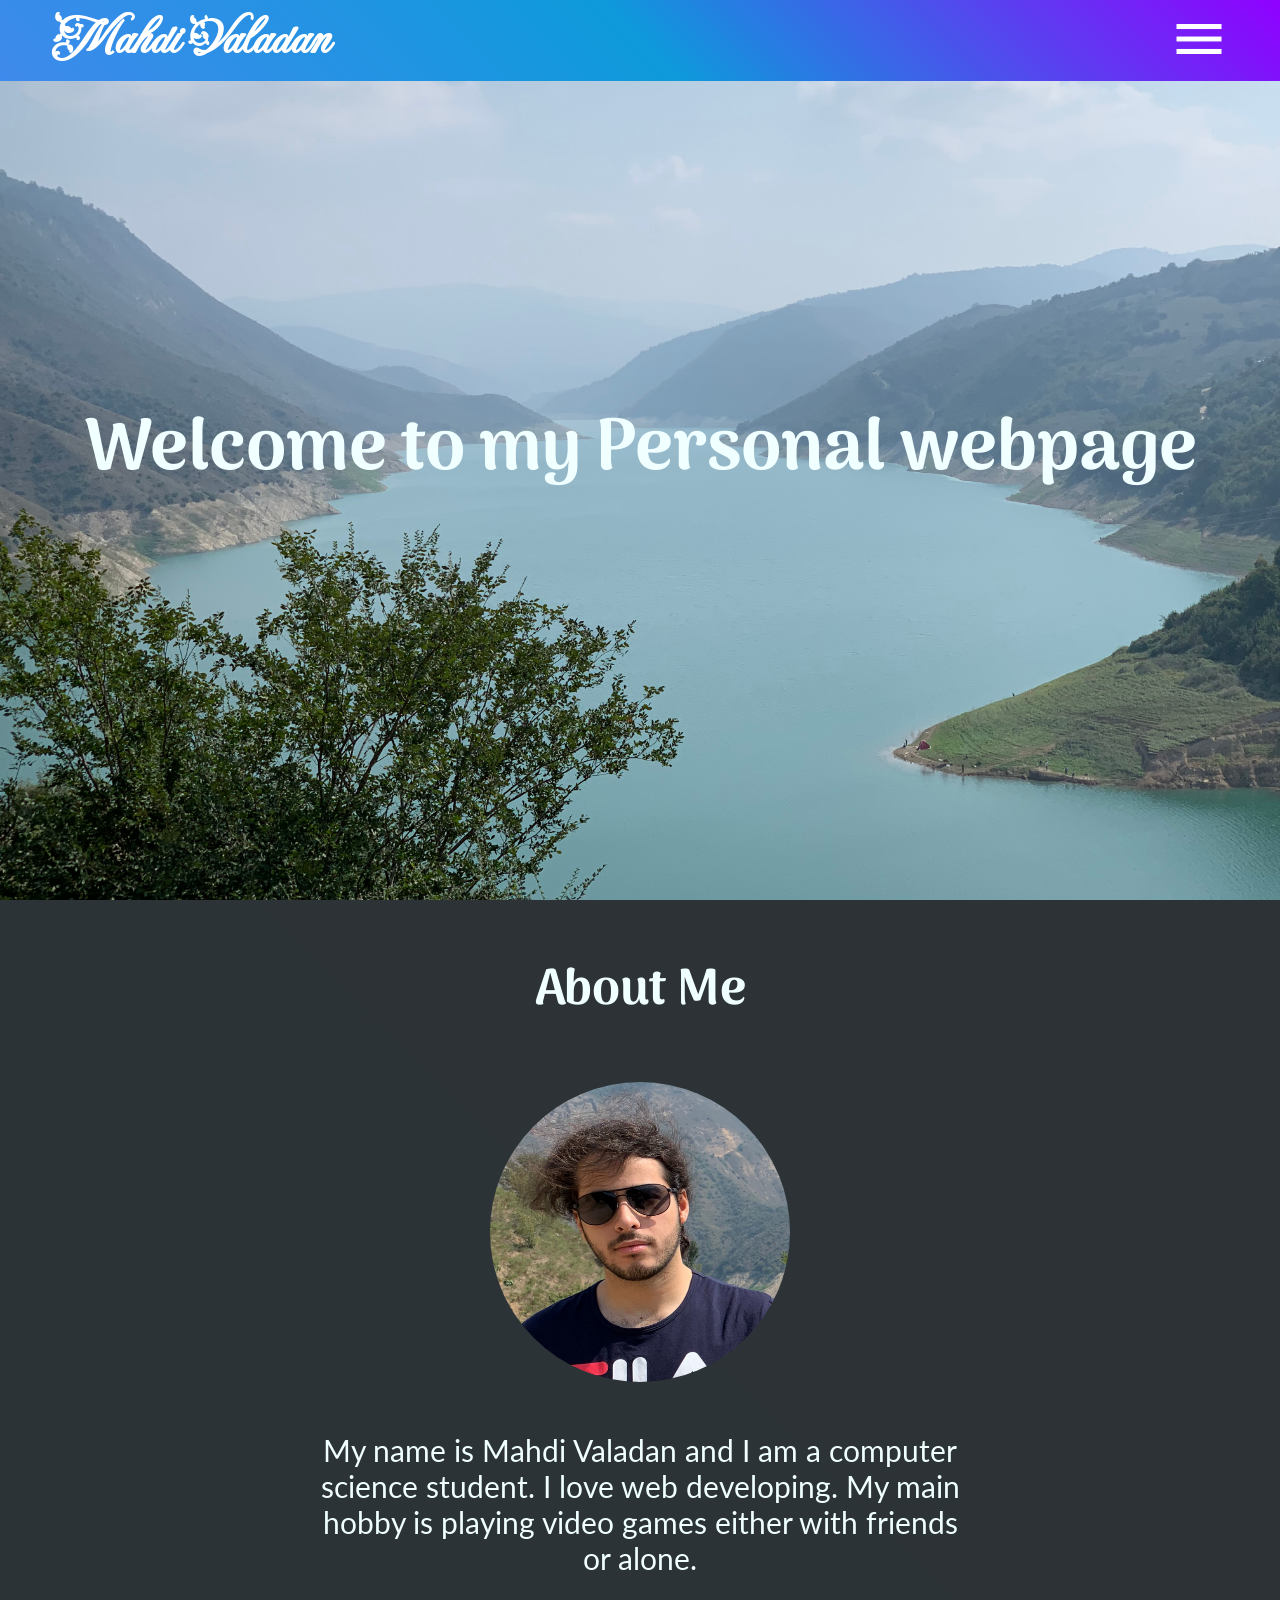
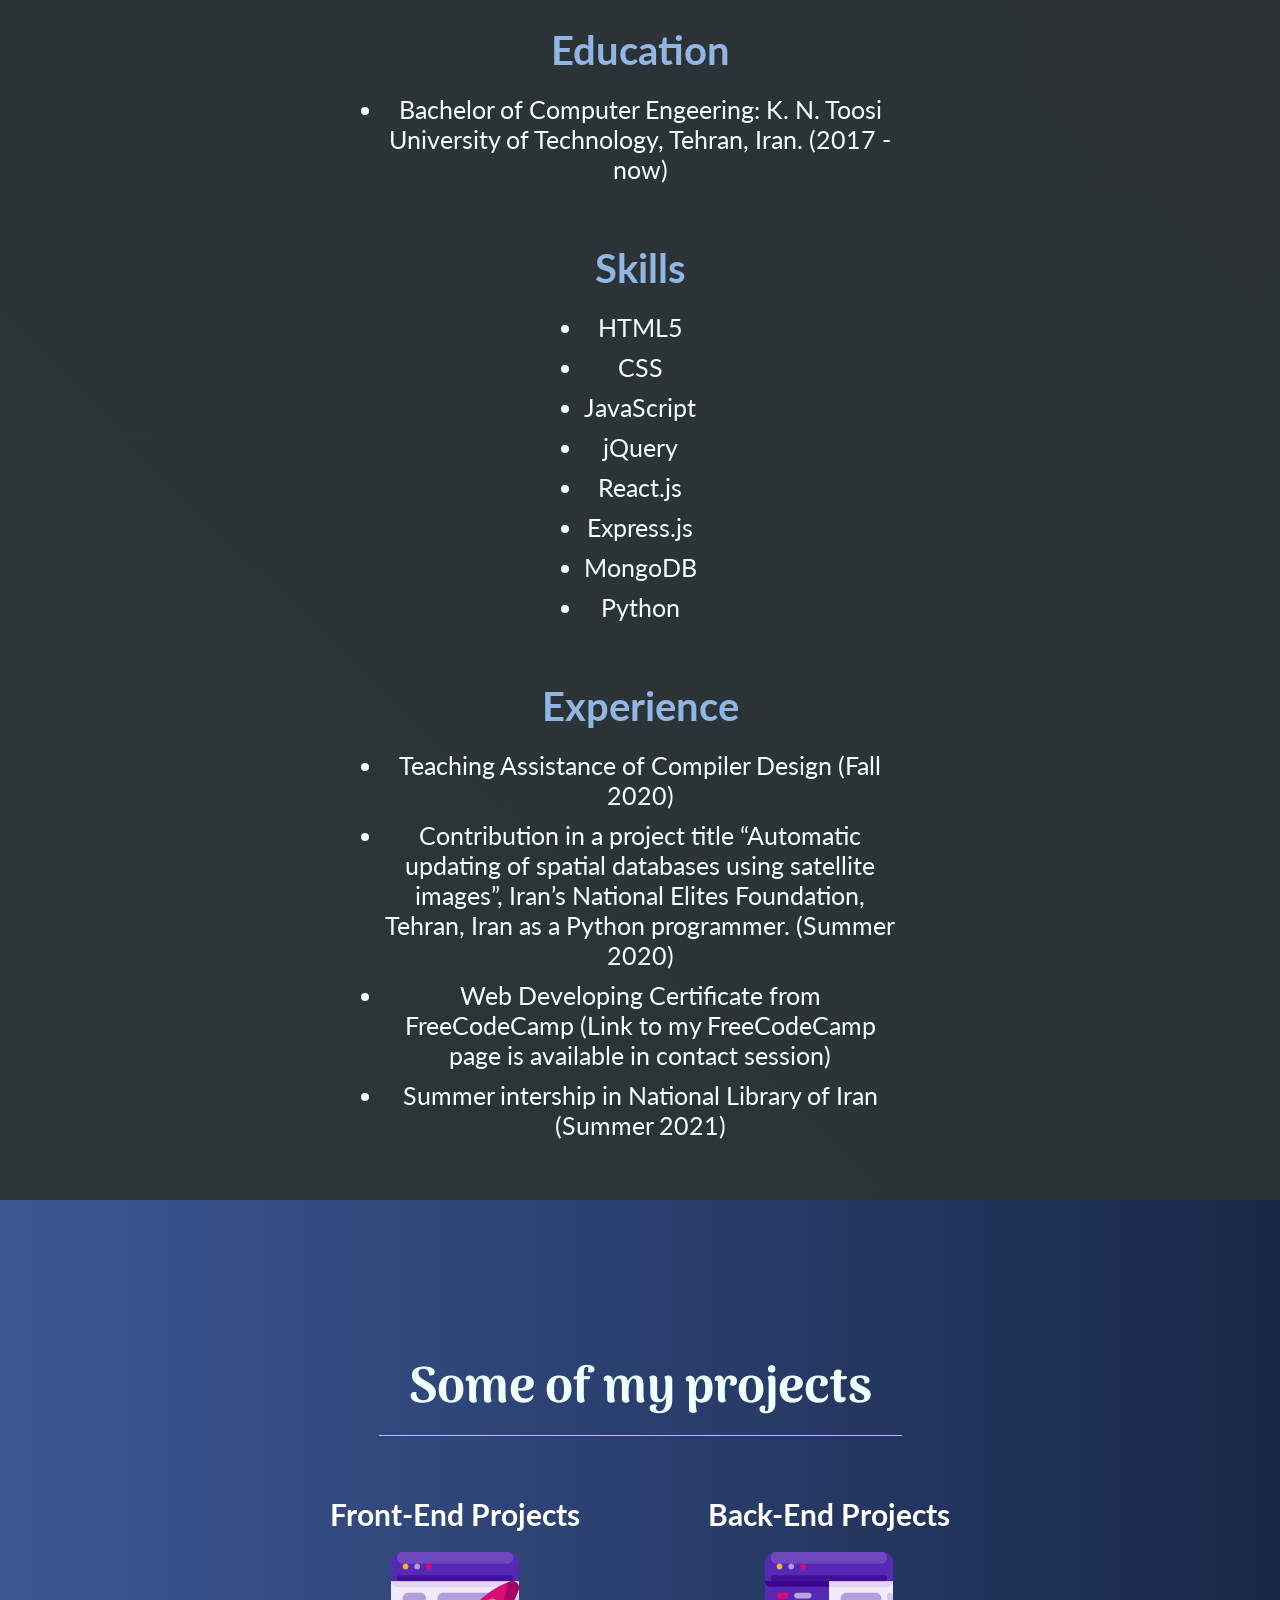
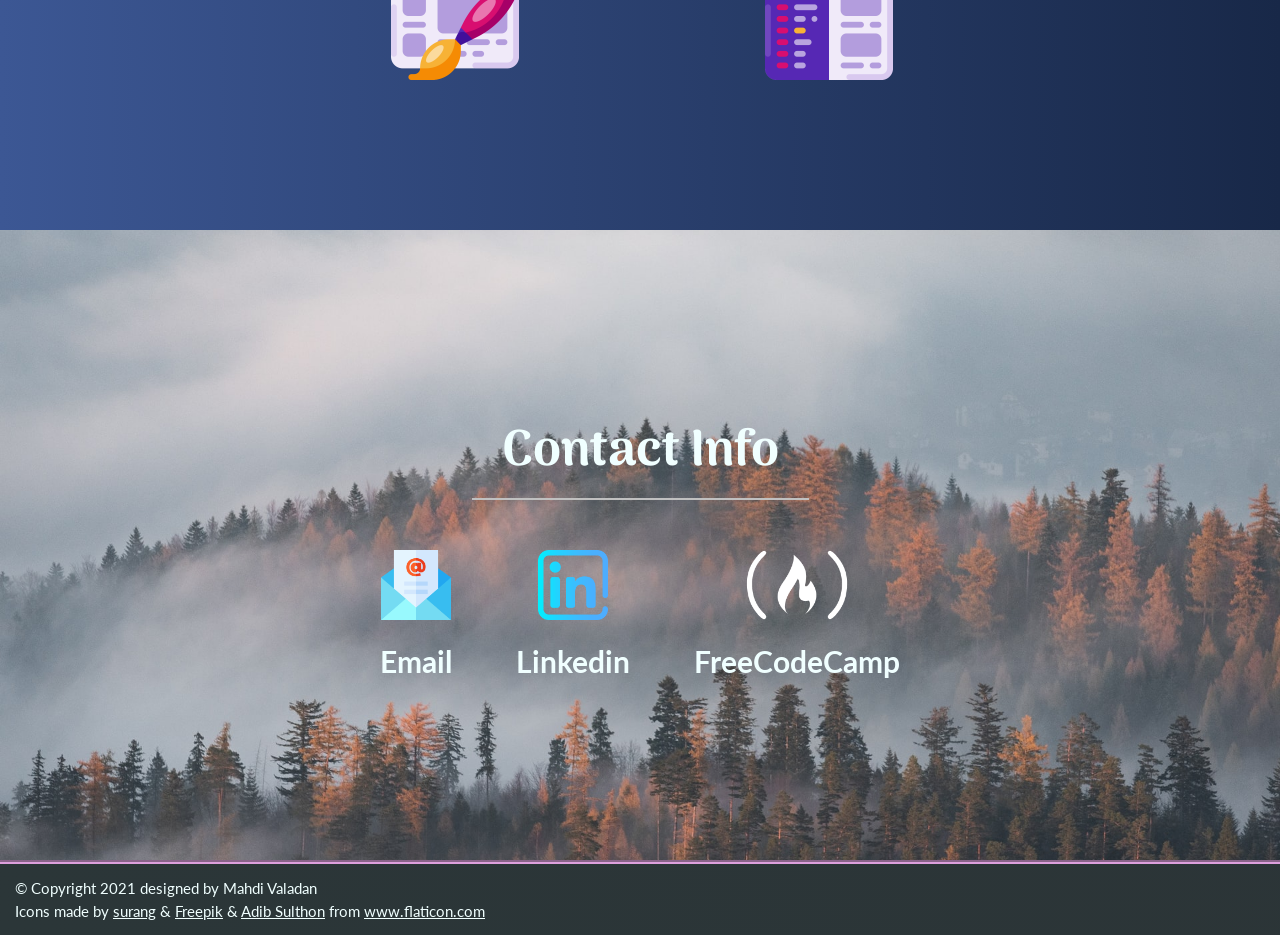
==== index.html @ e9cbb364 "Rename main.html to index.html" ====
<!DOCTYPE html>
<html>

<head>

    <title>Personal Portfolio</title>

    <meta charset="UTF-8">
    <meta name="description" content="Personal Portfolio">
    <meta name="keywords" content="HTML, CSS, JavaScript">
    <meta name="author" content="Mahdi Valadan">
    <meta name="viewport" content="width=device-width, initial-scale=1.0">

    <link rel="stylesheet" type="text/css" href="style.css" />
    <link rel="icon" type="image/png" href="./icon/tiger.png" />

    <link rel="preconnect" href="https://fonts.gstatic.com">

    <link href="https://fonts.googleapis.com/icon?family=Material+Icons" rel="stylesheet">

    <link rel="stylesheet" href="https://cdnjs.cloudflare.com/ajax/libs/animate.css/4.1.1/animate.min.css">

    <script src="https://code.jquery.com/jquery-3.6.0.min.js" integrity="sha256-/xUj+3OJU5yExlq6GSYGSHk7tPXikynS7ogEvDej/m4=" crossorigin="anonymous"></script>

    <script type="text/javascript" src="script.js"></script>

</head>

<body>

    <header id="header">
        <h1 id ="logo">Mahdi Valadan</h1>

        <button type="menu" id="nav-button">
            <span id="nav-button-icon" class="material-icons">
                menu
            </span>
        </button>

        <nav id='navbar'>
            <ul>
                <li> <a href="#welcome-section" class="nav-link"> Home</a> </li>
                <li> <a href="#about" class="nav-link"> About </a> </li>
                <li> <a href="#projects" class="nav-link"> Projects </a> </li>
                <li> <a href="#contact" class="nav-link"> Contact </a> </li>
            </ul>
        </nav>

    </header>

    <main>

        <section id="welcome-section">
            <h1>Welcome to my Personal webpage</h1>
        </section>
        
        <section id="about">
            <h1>About Me</h1>
            <img src="./img/IMG_0567 (2).jpg" alt="">
            <p>My name is Mahdi Valadan and I am a computer science student. I love web developing. My main hobby is
            playing video games either with friends or alone.</p>
            
            <h2>Education</h2>
            <ul>
                <li>Bachelor of Computer Engeering: K. N. Toosi University of Technology, Tehran, Iran. (2017 - now)</li>
            </ul>
            
            <h2>Skills</h2>
            <ul>
                <li>HTML5</li>
                <li>CSS</li>
                <li>JavaScript</li>
                <li>jQuery</li>
                <li>React.js</li>
                <li>Express.js</li>
                <li>MongoDB</li>
                <li>Python</li>
            </ul>

            <h2 >Experience</h2>
            <ul id="experience-list">
                <li>Teaching Assistance of Compiler Design (Fall 2020)</li>
                <li>Contribution in a project title “Automatic updating of spatial databases using satellite images”,
                Iran’s National Elites Foundation, Tehran, Iran as a Python programmer. (Summer 2020)</li>
                <li>Web Developing Certificate from FreeCodeCamp (Link to my FreeCodeCamp page is available in contact session)</li>
                <li>Summer intership in National Library of Iran (Summer 2021)</li>
            </ul>

        </section>

        <section id="projects">
            <h1>Some of my projects</h1>
                <div id="projects-container">
                    <a href="https://codepen.io/MV_77/pens/showcase" target="_blank">
                        <h3> Front-End Projects </h3>
                        <img src="./icon/web-design.png" alt="">
                    </a>
                    <a href="https://replit.com/@MahdiValadan" target="_blank">
                        <h3> Back-End Projects </h3>
                        <img src="./icon/coding.png" alt="">
                    </a>
                </div>
        </section>

        <section id="contact">
            <h1>Contact Info</h1>
            <div class="social-links">
                <div class="links">
                    <a href="mailto:mahdivaladan@gmail.com" id="profile-link">
                        <img src="./icon/email.png" alt="email">
                        <h3>Email</h3>
                    </a>
                </div>
                <div class="links">
                    <a href="https://ir.linkedin.com/in/mahdi-valadan-4a5762182" id="profile-link" target="_blank">
                        <img src="./icon/linkedin.png" alt="linkedin">
                        <h3>Linkedin</h3>
                    </a>
                </div>
                <div class="links" id="fcc">
                    <a href="https://www.freecodecamp.org/mahdi_valadan" id="profile-link" target="_blank">
                        <img src="./icon/fcc.png" alt="fcc">
                        <h3>FreeCodeCamp</h3>
                    </a>
                </div>
            </div>
        </section>

    </main>

    <footer>
        <p>&copy; Copyright 2021 designed by Mahdi Valadan</p>
        <p>Icons made by 
            <a href="https://www.flaticon.com/authors/surang" title="surang">surang</a> & 
            <a href="https://www.freepik.com" title="Freepik">Freepik</a> & 
            <a href="https://www.flaticon.com/authors/adib-sulthon" title="Adib Sulthon">Adib Sulthon</a> 
            from 
            <a href="https://www.flaticon.com/" title="Flaticon">www.flaticon.com</a>
        </p>
    </footer>

</body>

</html>
---- style.css ----
@import url('https://fonts.googleapis.com/css2?family=Arima+Madurai:wght@500&display=swap');
@import url('https://fonts.googleapis.com/css2?family=Lato&display=swap');
@import url('https://fonts.googleapis.com/css2?family=Fleur+De+Leah&display=swap');

html {
    scroll-behavior: smooth;
}

* {
    margin: 0;
    padding: 0;
    box-sizing: border-box;
}

body {
    background-color: rgb(43, 43, 43);
    background: linear-gradient(45deg, #2b3638 0%, #2d3135 100%);
    font-family: 'Lato', sans-serif;
    display: flex;
    flex-direction: column;
    flex-wrap: wrap;
}

h1 {
    font-family: 'Arima Madurai', cursive;
    font-size: 50px;
}

h2 {
    font-size: 40px;
}

h3 {
    font-size: 30px;
}

p {
    font-size: 30px;
}

/* ------------------------------------------- */

header {
    display: flex;
    justify-content: space-between;
    align-items: center;
    flex-direction: row;
    padding: 0 4vw;
    position: fixed;
    width: 100vw;
    height: 9vh;
    background: rgb(75, 0, 133);
    background: linear-gradient(45deg, rgb(63, 138, 236) 0%, rgb(14, 154, 219) 50%, rgb(144, 0, 255) 100%);
}
header h1{
    color: white;
    font-family: 'Fleur De Leah', cursive;
    font-size: 50px;
}

/* ------------------------------------------- */

#nav-button{
    background-color: transparent;
    border: none;
}
#nav-button .material-icons{
    font-size: 60px;
    transition: all 1s ease;
    color: white;
}


.animation-swing {
    animation: swing 1s;
}

#navbar {
    height:  100%;
    width: 0%;
    position: fixed;
    z-index: 1;
    top: 9vh;
    right: 0;
    background-color: #2b1331;
    background-image: linear-gradient(to top, #90b7e4 0%, #7a8592 100%);
    opacity: 99%;
    overflow-x: hidden; /* Disable horizontal scroll */
    padding-top: 60px;
    transition: all 0.5s;
}
nav ul {
    display: flex;
    flex-direction: column;
    align-items: center;
    justify-content: center;
    flex-wrap: wrap;
    list-style-type: none;
}
nav a {
    display: block;
    padding: 2vh 2vw;
    text-decoration: none;
    font-size: 35px;
    font-weight: bold;
    color: #fcf4f7;
    transition: all 0.3s linear;
}

nav a:hover {
    color: rgb(240, 197, 197);
}


/* ------------------------------------------- */

main {
    display: flex;
    flex-direction: column;
    align-items: center;
    color: azure;
}

#welcome-section {
    display: flex;
    flex-direction: column;
    justify-content: center;
    align-items: center;
    text-align: center;
    width: 100%;
    height: 100vh;
    background-image: url("./img/IMG_0562.jpg");
    background-position: center;
    background-repeat: no-repeat;
    background-size: cover;
    background-position: center;
    background-repeat: no-repeat;
    background-size: cover;
}

#welcome-section h1 {
    font-family: 'Arima Madurai', cursive;
    font-size: 8vmin;
}

/* ------------------------------------------- */

#about {
    display: flex;
    flex-direction: column;
    justify-content: center;
    align-items: center;
    text-align: center;
    gap: 50px;
    width: 100%;
    min-height: 100vh;
    margin: 50px 0;
}
#about img {
    width: 300px;
    height: 300px;
    border-radius: 50%;
}

#about p {
    width: 50%;
    text-align: center;
}

#about h2{
    color: #90b7e4;
    margin-bottom: -30px;
}

#about ul{
    max-width: 40%;
    font-size: 25px;
}

#about li {
    margin-bottom: 10px;
}


/* ------------------------------------------- */

#projects {
    display: flex;
    flex-direction: column;
    flex-wrap: wrap;
    justify-content: center;
    align-items: center;
    background: linear-gradient(90deg, #3c5794 0%, #182848 100%);
    width: 100%;
    min-height: 70vh;
    gap: 60px;
    /* padding: 30px 0; */
}

#projects h1 {
    padding: 0px 30px 5px 30px;
    border-bottom: 1px solid silver;
}

#projects-container{
    display: flex;
    flex-wrap: wrap;
    justify-content: flex-start;
    align-items: center;
    text-align: center;
    gap: 10vw;
}

#projects a{
    color: white;
    text-decoration: none;
    transition: all 0.3s linear;
}

#projects h3{
    margin-bottom: 20px;
}
#projects img{
    width: 10vmax;
    height: 10vmax;
}

#projects a:hover{
    animation: jello 1s;
    color: #9abde2;
}

/* ------------------------------------------- */

#contact {
    display: flex;
    flex-direction: column;
    justify-content: center;
    align-items: center;
    text-align: center;
    width: 100%;
    min-height: 70vh;
    gap: 50px;
    /* padding: 30px 0; */
    background: url('./img/piotr-skrzynski-unsplash.jpg');
    background-position: center;
    background-repeat: no-repeat;
    background-size: cover;
}

#contact h1{
    padding: 0px 30px 5px 30px;
    border-bottom: 2px solid silver;
}

.social-links {
    display: flex;
    flex-direction: row;
    align-items: center;
    justify-content: center;
    gap: 5vw;
}


.links img {
    /* width: 7vmax; */
    height: 90px;
    object-fit: contain;
    padding-bottom: 20px;

}

.links a {
    display: block;
    text-decoration: none;
    color: azure;
    transition: all 0.4s linear;
}

.links a:hover {
    animation: rubberBand 1s;
    color: #6386ac;
}

/* ------------------------------------------- */

footer {
    display: flex;
    flex-direction: column;
    justify-content: flex-start;
    align-items: flex-start;
    border-top: 4px groove plum;
    width: 100%;
    padding: 15px;
    gap: 5px;
    color: azure;
}

footer p {
    font-size: 15px;
}

footer a{
    color: azure;
}

@media only screen and (max-width: 768px) {
    h1 {
        font-size: 25px;
    }
    h2 {
        font-size: 20px;
    }

    h3 {
        font-size: 15px;
    }

    header h1 {
        font-size: 25px;
    }
    #nav-button .material-icons{
        font-size: 40px;
    }
    nav a {
        font-size: 25px;
    }
    #about img {
        width: 150px;
        height: 150px;
    }
    
    #about p {
        font-size: 15px;
        width: 70%;
    }
    
    #about ul{
        font-size: 15px;
        max-width: 60%;
    }

    .links img {
        /* width: 7vmax; */
        height: 60px;
        object-fit: contain;    
    }
    footer p {
        font-size: 7px;
    }
}
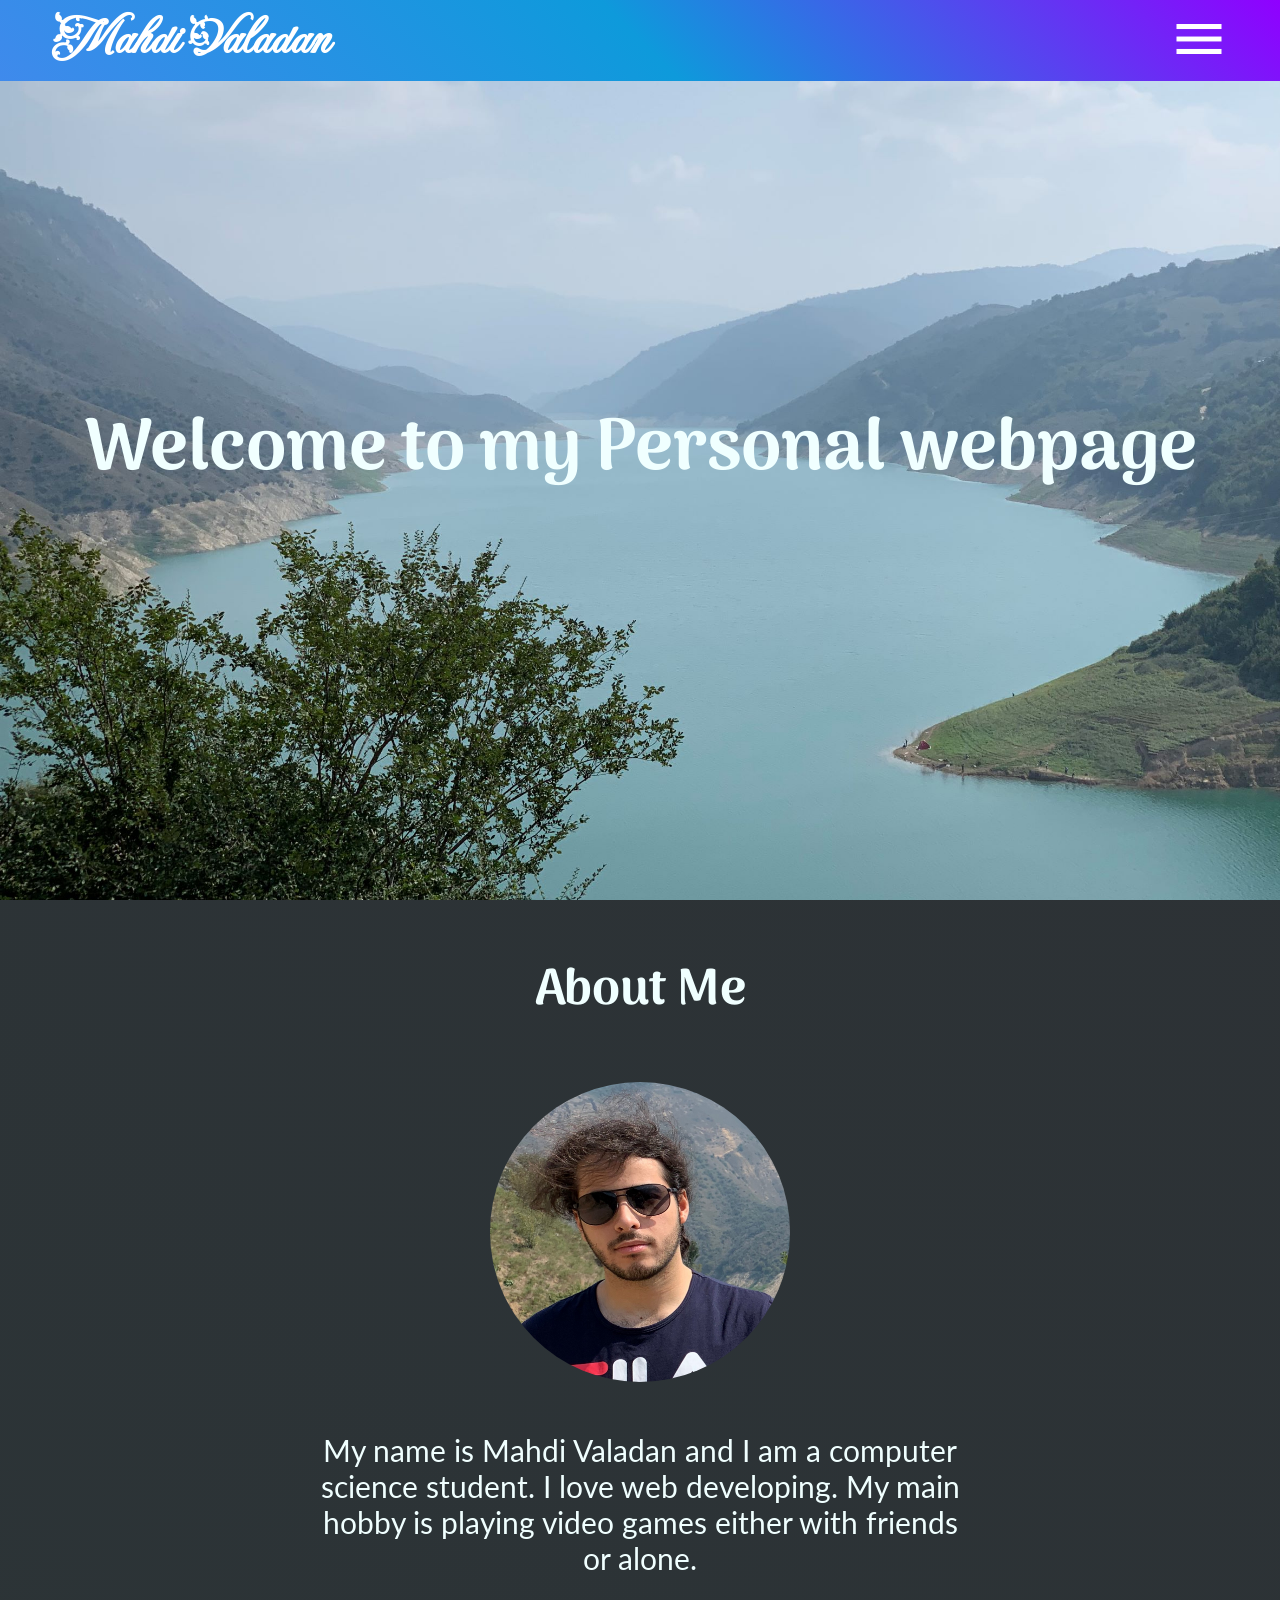
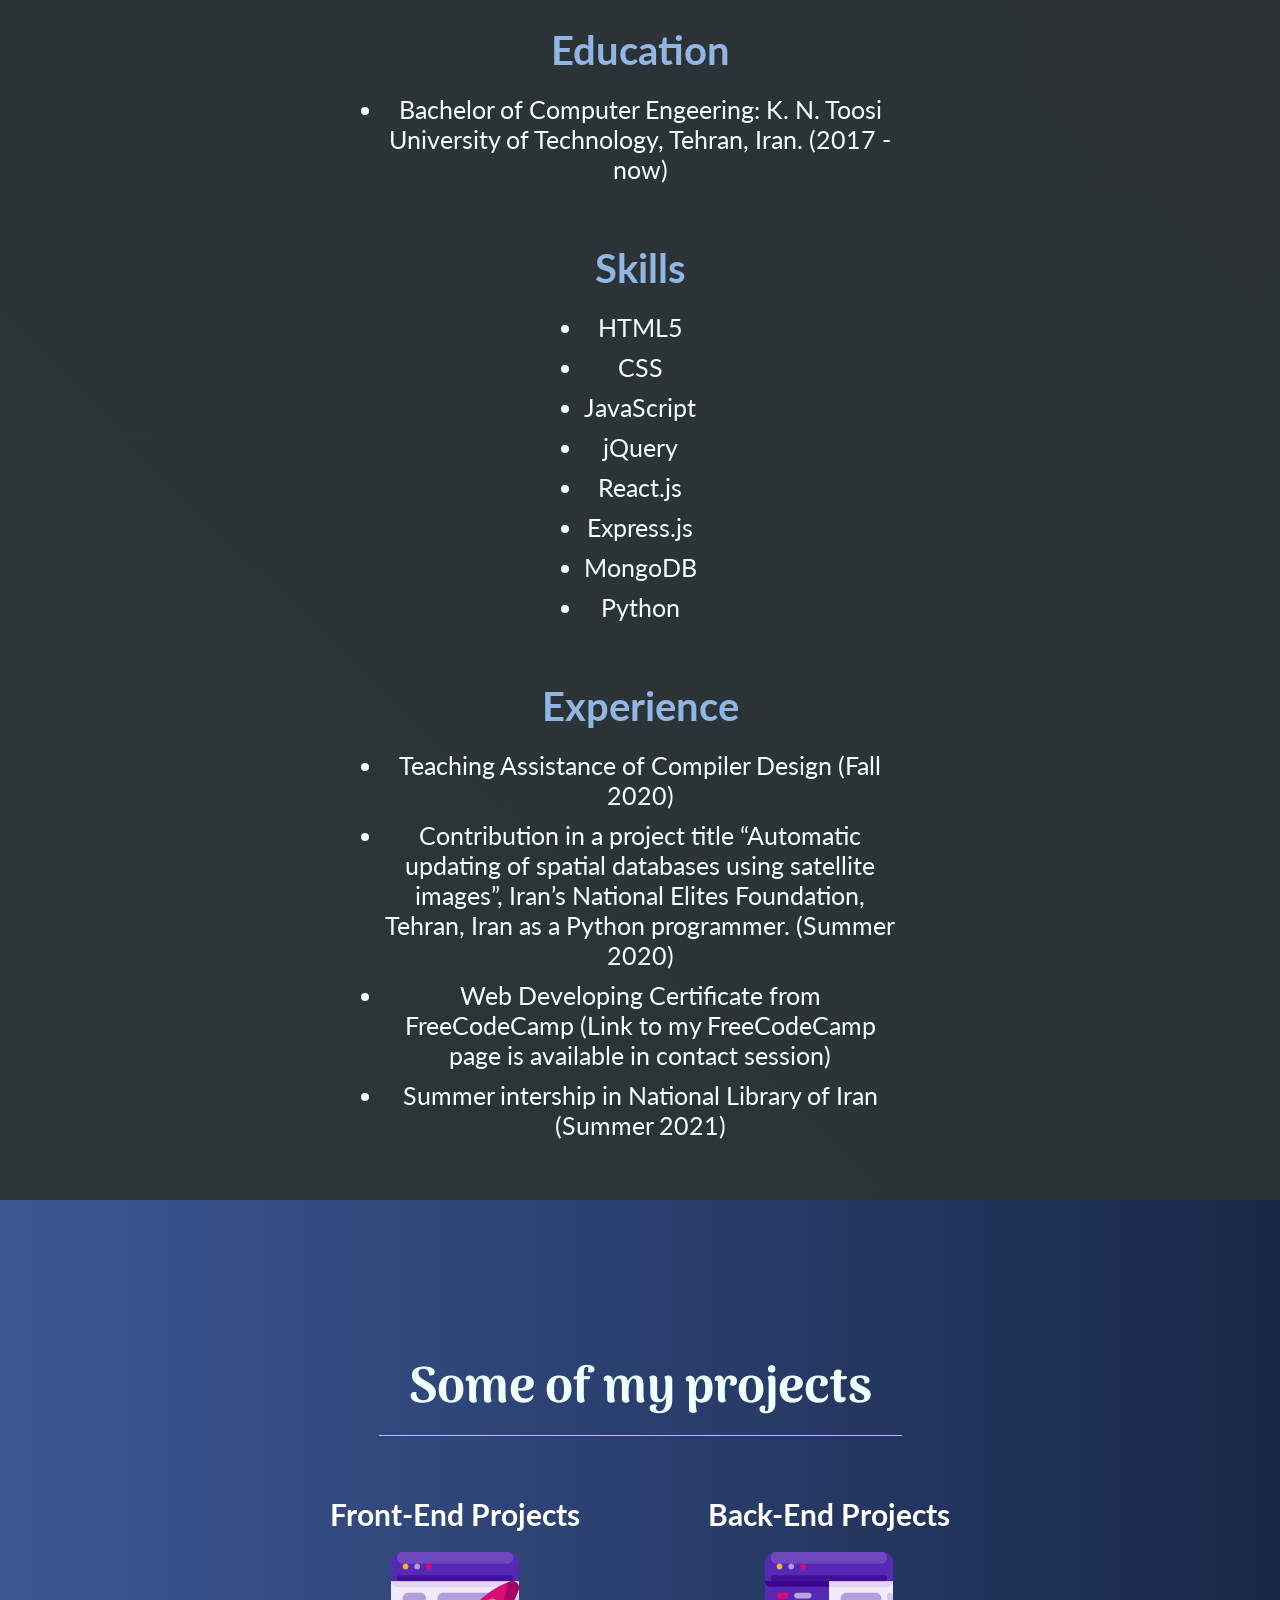
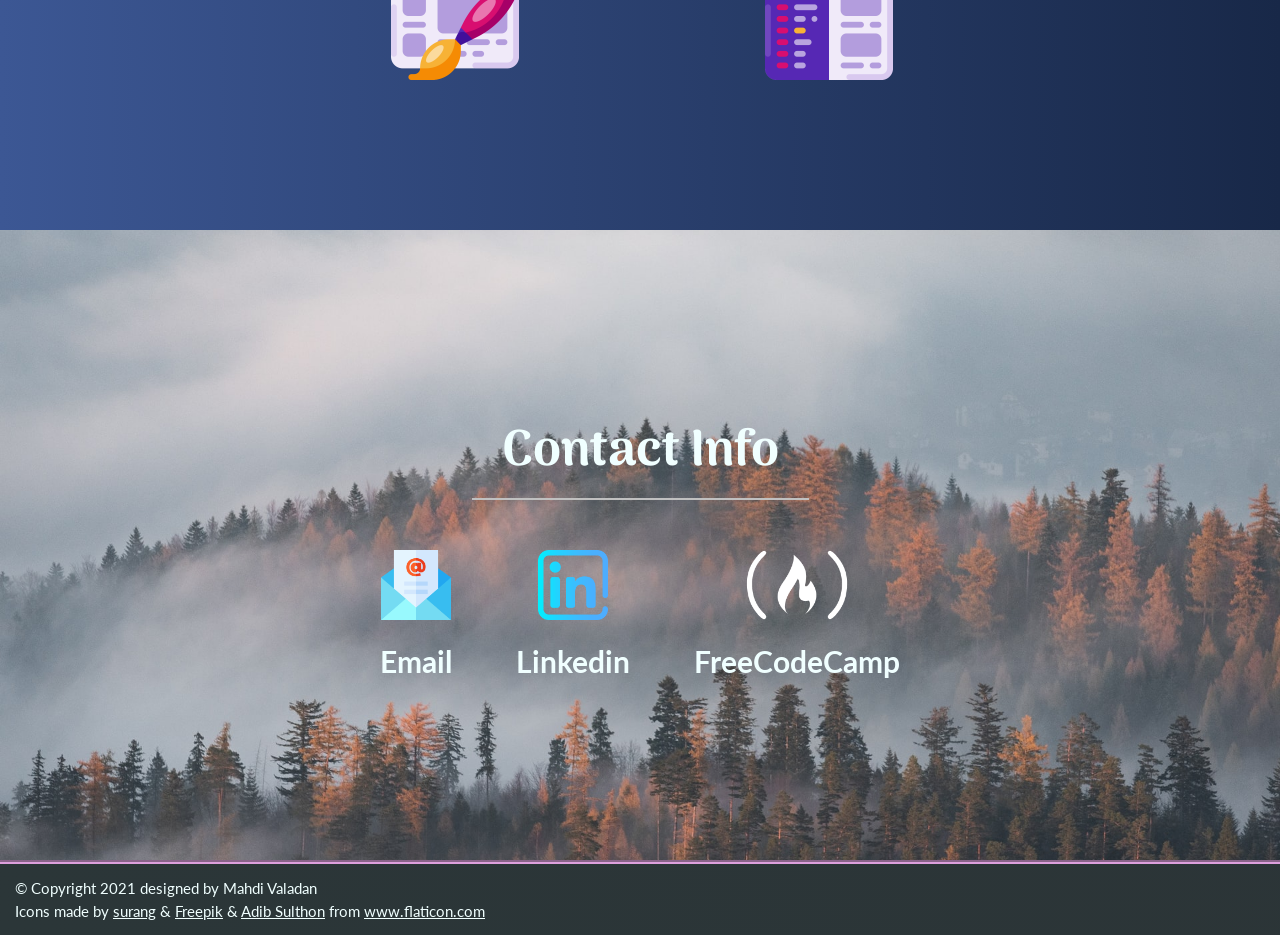
==== commit 4838aa10: "Add files via upload" ====
--- a/index.html
+++ b/index.html
@@ -3,7 +3,7 @@
 
 <head>
 
-    <title>Personal Portfolio</title>
+    <title>Mahdi Valadan</title>
 
     <meta charset="UTF-8">
     <meta name="description" content="Personal Portfolio">
@@ -56,7 +56,7 @@
         
         <section id="about">
             <h1>About Me</h1>
-            <img src="./img/IMG_0567 (2).jpg" alt="">
+            <img src="./img/profile.jpg" alt="">
             <p>My name is Mahdi Valadan and I am a computer science student. I love web developing. My main hobby is
             playing video games either with friends or alone.</p>
             
--- a/style.css
+++ b/style.css
@@ -129,7 +129,7 @@
     text-align: center;
     width: 100%;
     height: 100vh;
-    background-image: url("./img/IMG_0562.jpg");
+    background-image: url("./img/nature.jpg");
     background-position: center;
     background-repeat: no-repeat;
     background-size: cover;
@@ -242,7 +242,7 @@
     min-height: 70vh;
     gap: 50px;
     /* padding: 30px 0; */
-    background: url('./img/piotr-skrzynski-unsplash.jpg');
+    background: url('./img/nature-2.jpg');
     background-position: center;
     background-repeat: no-repeat;
     background-size: cover;
